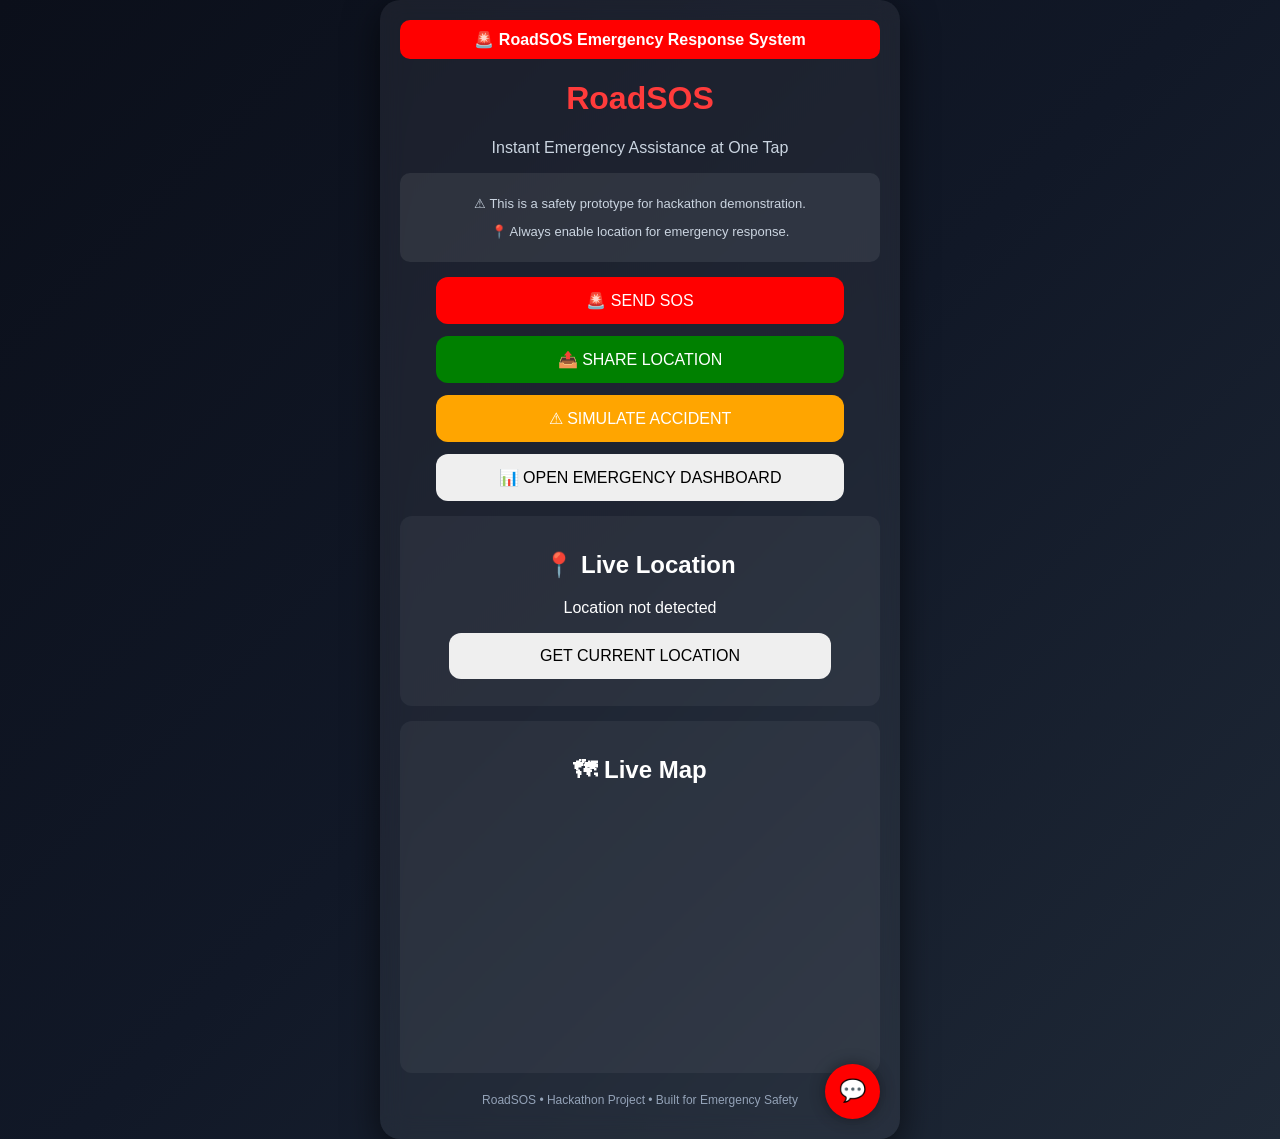
==== index.html @ 2d85f0ad "RoadSOS Hackathon Project Update" ====
<!DOCTYPE html>
<html lang="en">

<head>
    <meta charset="UTF-8">
    <meta name="viewport" content="width=device-width, initial-scale=1.0">
    <title>RoadSOS - Emergency Response System</title>
    <link rel="stylesheet" href="style.css">
</head>

<body>

<div class="container">

    <!-- HEADER -->
    <div class="top-bar">
        🚨 RoadSOS Emergency Response System
    </div>

    <h1>RoadSOS</h1>
    <p class="subtitle">Instant Emergency Assistance at One Tap</p>

    <!-- IMPORTANT INFO -->
    <div class="info-box">
        <p>⚠ This is a safety prototype for hackathon demonstration.</p>
        <p>📍 Always enable location for emergency response.</p>
    </div>

    <!-- MAIN ACTIONS -->
    <div class="action-box">

        <button id="sosBtn">🚨 SEND SOS</button>

        <button id="shareBtn">📤 SHARE LOCATION</button>

        <button id="accidentBtn">⚠ SIMULATE ACCIDENT</button>

    </div>

    <!-- NAVIGATION -->
    <button onclick="window.location.href='dashboard.html'">
        📊 OPEN EMERGENCY DASHBOARD
    </button>

    <!-- LOCATION SECTION -->
    <div class="location-box">
        <h2>📍 Live Location</h2>

        <p id="locationText">Location not detected</p>

        <button id="locationBtn">GET CURRENT LOCATION</button>
    </div>

    <!-- MAP -->
   <div class="map-box">
    <h2>🗺 Live Map</h2>

    <iframe
        id="mapFrame"
        width="100%"
        height="250"
        style="border:0; border-radius:12px;"
        loading="lazy"
        src="https://www.google.com/maps?q=India&output=embed">
    </iframe>
</div>

<div id="chatFloatBtn">💬</div>

    <!-- FOOTER -->
    <div class="footer">
        <p>RoadSOS • Hackathon Project • Built for Emergency Safety</p>
    </div>

</div>

<script src="script.js"></script>

</body>
</html>
---- style.css ----
*{
    box-sizing:border-box;
}



body{
    margin:0;
    padding:0;
    font-family: Arial, sans-serif;
    background: linear-gradient(135deg, #0b0f1a, #111827, #1f2937);
    color:white;
    display:flex;
    justify-content:center;
    align-items:center;
    min-height:100vh;
}

.container, .dashboard{
    width:90%;
    max-width:520px;
    background: rgba(255,255,255,0.06);
    backdrop-filter: blur(12px);
    padding:20px;
    border-radius:20px;
    text-align:center;
    box-shadow:0 10px 35px rgba(0,0,0,0.6);
}

@media (max-width: 768px){

    .status-grid{
        grid-template-columns:1fr;
    }

    .card{
        width:100%;
    }

    h1{
        font-size:20px;
    }

    button{
        width:100%;
        margin-top:10px;
    }
}

.top-bar{
    background:red;
    padding:10px;
    border-radius:10px;
    margin-bottom:15px;
    font-weight:bold;
}

h1{
    color:#ff3b3b;
}

.subtitle{
    color:#cbd5e1;
}

button{
    display:block;
    width:85%;
    margin:12px auto;
    padding:14px;
    border:none;
    border-radius:12px;
    font-size:16px;
    cursor:pointer;
    transition:0.3s;
}

/* SOS */
#sosBtn{
    background:red;
    color:white;
    animation:pulse 1.5s infinite;
}

/* Share */
#shareBtn{
    background:green;
    color:white;
}

/* Accident */
#accidentBtn{
    background:orange;
    color:white;
}

/* Hover */
button:hover{
    transform:scale(1.05);
}

/* Boxes */
.location-box, .map-box, .card{
    margin-top:15px;
    padding:15px;
    background: rgba(255,255,255,0.05);
    border-radius:12px;
}

.info-box{
    margin:15px 0;
    padding:10px;
    background: rgba(255,255,255,0.08);
    border-radius:10px;
    font-size:13px;
    color:#cbd5e1;
}

.map-box iframe{
    width:100%;
    height:250px;
    border:0;
    border-radius:12px;
}

.action-box{
    margin-top:10px;
}

.footer{
    margin-top:20px;
    font-size:12px;
    color:#94a3b8;
}

#timeline{
    text-align:left;
    margin-top:10px;
}

#timeline li{
    margin:5px 0;
    padding:5px;
    border-left:3px solid red;
    padding-left:10px;
}

.cctv-grid{
    display:grid;
    grid-template-columns:1fr 1fr;
    gap:10px;
    margin-top:10px;
}

.cctv-box{
    background:rgba(255,255,255,0.05);
    padding:10px;
    border-radius:10px;
    transition:0.3s;
}

.cctv-box img{
    width:100%;
    height:80px;
    object-fit:cover;
    border-radius:8px;
}

.cctv-box p{
    margin-top:5px;
    font-size:12px;
    color:#cbd5e1;
}

.cctv-box:hover{
    transform:scale(1.03);
    box-shadow:0 0 15px rgba(0,255,0,0.2);
}

#chatFloatBtn{
    position:fixed;
    bottom:20px;
    right:20px;
    width:55px;
    height:55px;
    border-radius:50%;
    background:red;
    color:white;
    display:flex;
    align-items:center;
    justify-content:center;
    font-size:22px;
    cursor:pointer;
    box-shadow:0 0 15px rgba(0,0,0,0.4);
    z-index:9999;
    user-select:none;
}

.chat-page{
    margin:0;
    background:#0b1220;
    font-family:Arial;
}

/* HEADER */
.chat-header{
    position:fixed;
    top:0;
    left:0;
    right:0;
    height:60px;
    background:#111827;
    color:white;
    display:flex;
    align-items:center;
    padding-left:15px;
    font-size:18px;
    font-weight:bold;
    z-index:10;
}

/* CHAT AREA (CANVAS) */
#chatCanvas{
    position:fixed;
    top:60px;
    bottom:70px;
    left:80px;
    right:80px;

    overflow-y:auto;
    padding:15px;

    display:flex;
    flex-direction:column;
    gap:10px;
}

/* MESSAGE BUBBLES */
.msg{
    max-width:70%;
    padding:10px 12px;
    border-radius:14px;
    font-size:14px;
    line-height:1.4;
}

/* USER */
.user{
    align-self:flex-end;
    background:#2563eb;
    color:white;
    border-bottom-right-radius:4px;
}

/* BOT */
.bot{
    align-self:flex-start;
    background:rgba(255,255,255,0.08);
    color:#22c55e;
    border-bottom-left-radius:4px;
}

/* INPUT BAR */
.chat-input-bar{
    position:fixed;
    bottom:0;
    left:0;
    right:0;
    height:70px;
    display:flex;
    gap:10px;
    padding:10px;
    background:#111827;
}

.chat-input-bar input{
    flex:1;
    border:none;
    border-radius:10px;
    padding:10px;
    outline:none;
}

.chat-input-bar button{
    width:80px;
    border:none;
    border-radius:10px;
    background:red;
    color:white;
    cursor:pointer;
}

@media (max-width: 768px){

    .chat-header{
        font-size:16px;
        height:55px;
    }

    #chatCanvas{
        padding:10px;
    }

    .msg{
        max-width:85%;
        font-size:13px;
    }

    .chat-input-bar{
        flex-direction:row;
        gap:8px;
    }

    .chat-input-bar button{
        width:70px;
    }
}

.map-box iframe{
    width:100%;
    height:250px;
    border-radius:12px;
}

@media (max-width: 768px){
    .map-box iframe{
        height:200px;
    }
}

.chat-page{
    margin:0;
    padding:0;
    height:100vh;
    display:flex;
    flex-direction:column;
    background:#0b1220;
    font-family:Arial, sans-serif;
}

/* HEADER */
.chat-header{
    height:60px;
    background:#111827;
    color:white;
    display:flex;
    align-items:center;
    padding:0 15px;
    font-size:18px;
    font-weight:bold;
    flex-shrink:0;
}

/* CHAT CANVAS */
#chatCanvas{
    flex:1;
    overflow-y:auto;
    padding:12px;
    display:flex;
    flex-direction:column;
    gap:10px;
    scroll-behavior:smooth;
}

/* MESSAGE BUBBLES */
.msg{
    max-width:70%;
    padding:10px 12px;
    border-radius:14px;
    font-size:14px;
    line-height:1.4;
    word-wrap:break-word;
}

/* USER MESSAGE */
.user{
    align-self:flex-end;
    background:#2563eb;
    color:white;
    border-bottom-right-radius:4px;
}

/* BOT MESSAGE */
.bot{
    align-self:flex-start;
    background:rgba(255,255,255,0.08);
    color:#22c55e;
    border-bottom-left-radius:4px;
}

/* INPUT AREA */
.chat-input-bar{
    height:65px;
    display:flex;
    gap:10px;
    padding:10px;
    background:#111827;
    flex-shrink:0;
}

.chat-input-bar input{
    flex:1;
    border:none;
    outline:none;
    border-radius:10px;
    padding:10px;
    font-size:14px;
}

.chat-input-bar button{
    width:80px;
    border:none;
    border-radius:10px;
    background:red;
    color:white;
    font-size:14px;
    cursor:pointer;
}

/* ========================= */
/* 📱 MOBILE RESPONSIVE UI */
/* ========================= */

@media (max-width: 768px){

    .chat-header{
        height:55px;
        font-size:16px;
        padding:0 12px;
    }

    #chatCanvas{
        padding:10px;
        gap:8px;
    }

    .msg{
        max-width:85%;
        font-size:13px;
        padding:9px 10px;
    }

    .chat-input-bar{
        height:60px;
        padding:8px;
        gap:8px;
    }

    .chat-input-bar input{
        font-size:13px;
        padding:8px;
    }

    .chat-input-bar button{
        width:70px;
        font-size:13px;
    }
}

/* Very small phones */
@media (max-width: 400px){

    .msg{
        max-width:90%;
        font-size:12px;
    }

    .chat-header{
        font-size:15px;
    }
}

/* Animation */
@keyframes pulse{
    0%{box-shadow:0 0 10px red;}
    50%{box-shadow:0 0 25px red;}
    100%{box-shadow:0 0 10px red;}
}
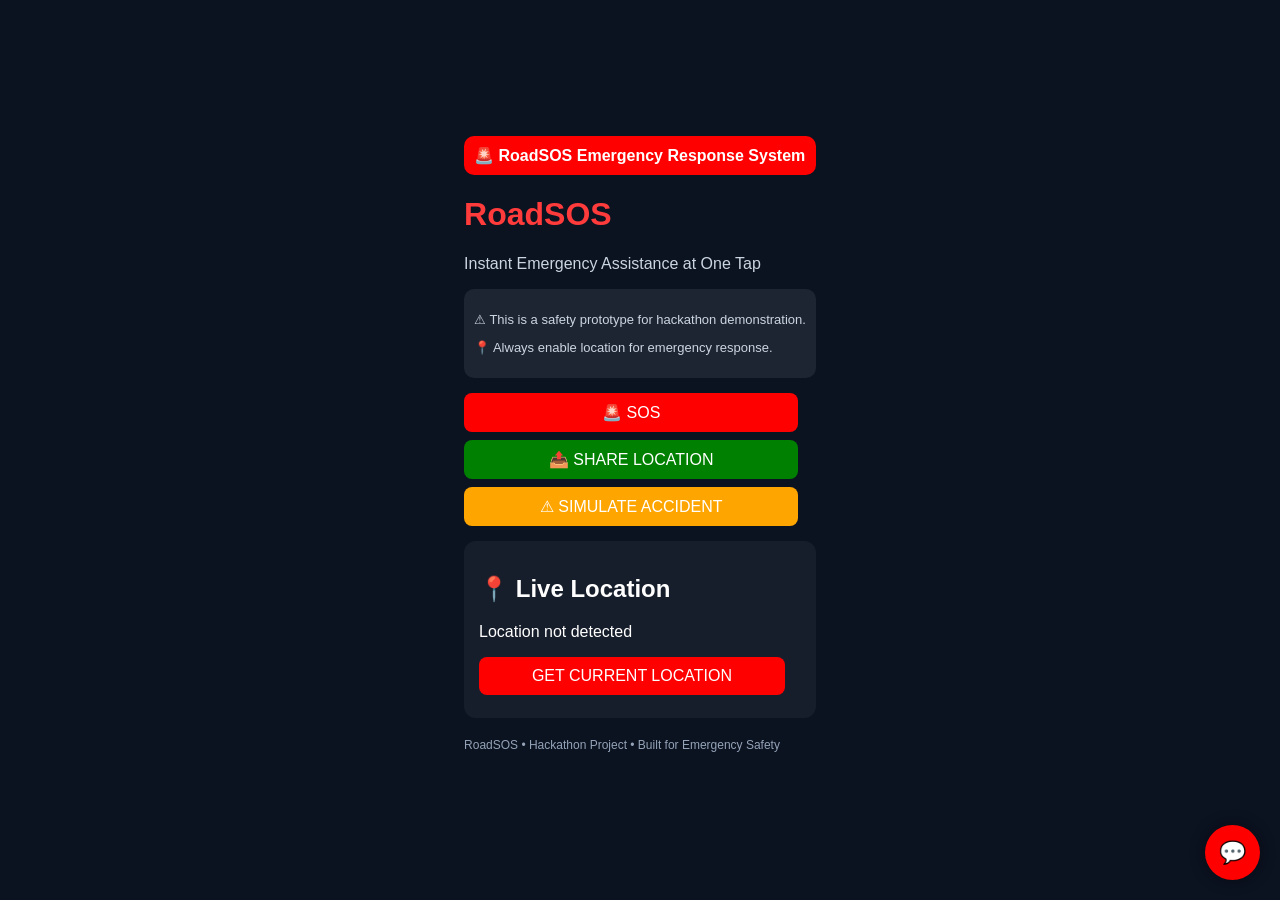
==== commit 63fb3e34: "Adding SignUp and Admin page and Improving UI" ====
--- a/index.html
+++ b/index.html
@@ -9,6 +9,8 @@
 </head>
 
 <body>
+
+
 
 <div class="container">
 
@@ -29,7 +31,7 @@
     <!-- MAIN ACTIONS -->
     <div class="action-box">
 
-        <button id="sosBtn">🚨 SEND SOS</button>
+        <button onclick="sendSOS()" class="sos-btn">🚨 SOS</button>
 
         <button id="shareBtn">📤 SHARE LOCATION</button>
 
@@ -37,10 +39,7 @@
 
     </div>
 
-    <!-- NAVIGATION -->
-    <button onclick="window.location.href='dashboard.html'">
-        📊 OPEN EMERGENCY DASHBOARD
-    </button>
+   
 
     <!-- LOCATION SECTION -->
     <div class="location-box">
@@ -51,19 +50,6 @@
         <button id="locationBtn">GET CURRENT LOCATION</button>
     </div>
 
-    <!-- MAP -->
-   <div class="map-box">
-    <h2>🗺 Live Map</h2>
-
-    <iframe
-        id="mapFrame"
-        width="100%"
-        height="250"
-        style="border:0; border-radius:12px;"
-        loading="lazy"
-        src="https://www.google.com/maps?q=India&output=embed">
-    </iframe>
-</div>
 
 <div id="chatFloatBtn">💬</div>
 
--- a/style.css
+++ b/style.css
@@ -16,16 +16,7 @@
     min-height:100vh;
 }
 
-.container, .dashboard{
-    width:90%;
-    max-width:520px;
-    background: rgba(255,255,255,0.06);
-    backdrop-filter: blur(12px);
-    padding:20px;
-    border-radius:20px;
-    text-align:center;
-    box-shadow:0 10px 35px rgba(0,0,0,0.6);
-}
+
 
 @media (max-width: 768px){
 
@@ -475,4 +466,161 @@
     0%{box-shadow:0 0 10px red;}
     50%{box-shadow:0 0 25px red;}
     100%{box-shadow:0 0 10px red;}
+}
+
+/* LOGIN OVERLAY */
+#loginOverlay{
+    position:fixed;
+    inset:0;
+
+    background:rgba(0,0,0,0.4);
+
+    backdrop-filter:blur(10px);
+
+    display:flex;
+    align-items:center;
+    justify-content:center;
+
+    z-index:99999;
+}
+
+/* LOGIN BOX */
+.login-box{
+    width:420px;
+
+    background:rgba(255,255,255,0.08);
+
+    border:1px solid rgba(255,255,255,0.1);
+
+    backdrop-filter:blur(20px);
+
+    border-radius:20px;
+
+    padding:30px;
+
+    display:flex;
+    flex-direction:column;
+
+    gap:15px;
+
+    box-shadow:0 0 25px rgba(0,0,0,0.4);
+
+    animation:fadeIn 0.5s ease;
+}
+
+.login-box h1{
+    color:white;
+    text-align:center;
+}
+
+.login-box p{
+    color:#cbd5e1;
+    text-align:center;
+    font-size:14px;
+}
+
+.login-box input,
+.login-box select{
+    padding:12px;
+
+    border:none;
+
+    border-radius:10px;
+
+    outline:none;
+
+    background:rgba(255,255,255,0.1);
+
+    color:white;
+}
+
+.login-box button{
+    padding:12px;
+
+    border:none;
+
+    border-radius:10px;
+
+    background:red;
+
+    color:white;
+
+    font-weight:bold;
+
+    cursor:pointer;
+
+    transition:0.3s;
+}
+
+.login-box button:hover{
+    transform:scale(1.03);
+     box-shadow:0 0 25px rgb(255, 0, 0);
+}
+
+/* fade animation */
+@keyframes fadeIn{
+    from{
+        opacity:0;
+        transform:translateY(20px);
+    }
+
+    to{
+        opacity:1;
+        transform:translateY(0);
+    }
+}
+
+@media (max-width: 500px){
+
+    .login-box{
+        width:90%;
+        padding:25px;
+    }
+
+}
+
+html, body{
+    height:100%;
+    margin:0;
+    padding:0;
+    overflow:hidden;
+}
+
+.login-box input{
+    width:100%;
+}
+
+body{
+    background:#0b1220;
+    color:white;
+    font-family:Arial;
+}
+
+.login-container{
+    width:300px;
+    margin:100px auto;
+    padding:20px;
+    background:rgba(255,255,255,0.08);
+    border-radius:15px;
+    text-align:center;
+    backdrop-filter:blur(10px);
+}
+
+input{
+    width:90%;
+    padding:10px;
+    margin:10px 0;
+    border:none;
+    border-radius:8px;
+}
+
+button{
+    width:95%;
+    padding:10px;
+    margin:8px 0;
+    background:red;
+    color:white;
+    border:none;
+    border-radius:8px;
+    cursor:pointer;
 }
